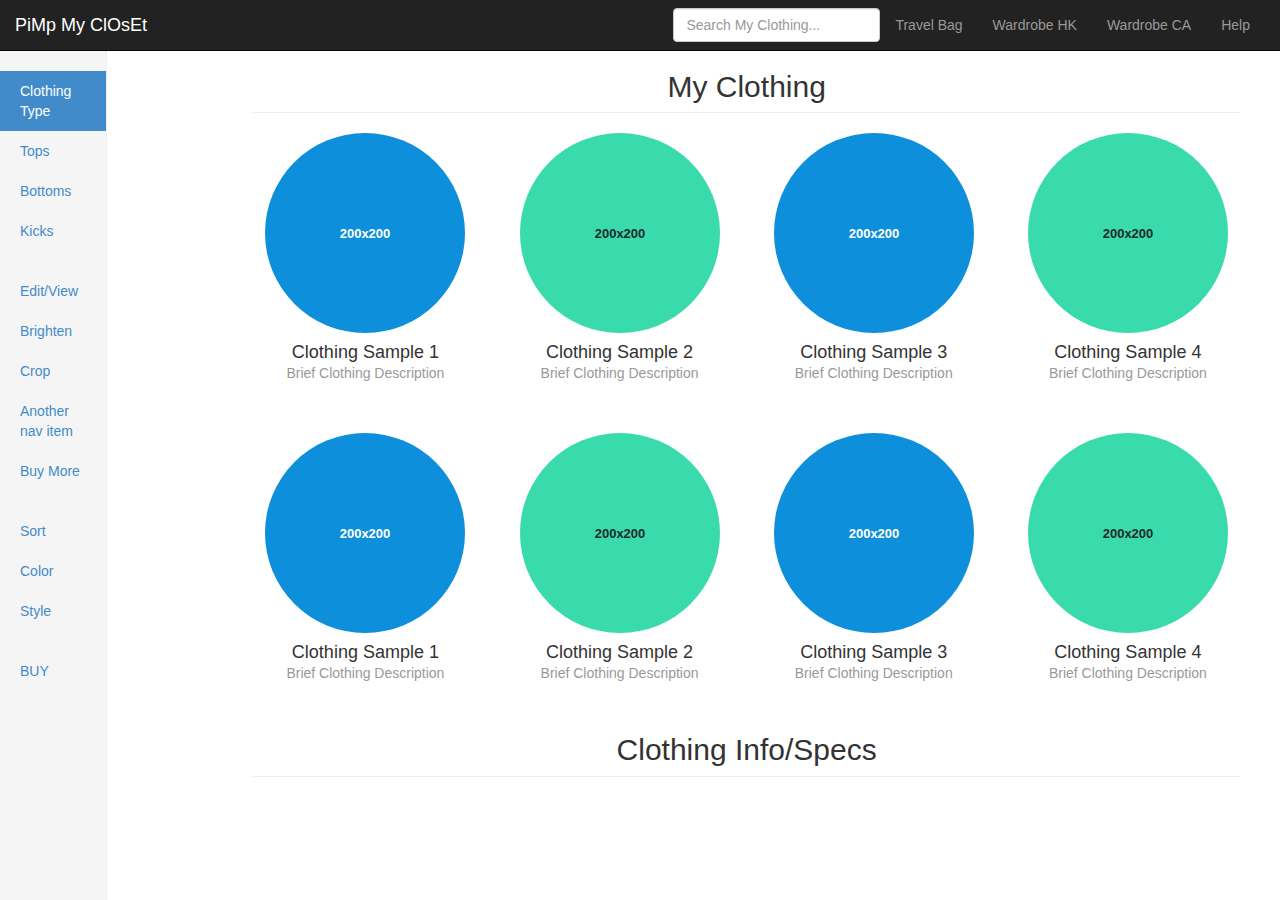
==== Dashboard Template for Bootstrap.html @ 852a36a3 "Initial Wireframe" ====
<!DOCTYPE html>
<html lang="en"><head>
<meta http-equiv="content-type" content="text/html; charset=UTF-8">
    <meta charset="utf-8">
    <meta http-equiv="X-UA-Compatible" content="IE=edge">
    <meta name="viewport" content="width=device-width, initial-scale=1">
    <meta name="description" content="">
    <meta name="author" content="">
    <link rel="shortcut icon" href="http://getbootstrap.com/assets/ico/favicon.ico">

    <title>Dashboard Template for Bootstrap</title>

    <!-- Bootstrap core CSS -->
    <link href="Dashboard%20Template%20for%20Bootstrap_files/bootstrap.css" rel="stylesheet">

    <!-- Custom styles for this templadte -->
    <link href="Dashboard%20Template%20for%20Bootstrap_files/dashboard.css" rel="stylesheet">

    
    <!--[if lt IE 9]><script src="../../assets/js/ie8-responsive-file-warning.js"></script><![endif]-->

    <!-- HTML5 shim and Respond.js IE8 support of HTML5 elements and media queries -->
    <!--[if lt IE 9]>
      <script src="https://oss.maxcdn.com/libs/html5shiv/3.7.0/html5shiv.js"></script>
      <script src="https://oss.maxcdn.com/libs/respond.js/1.4.2/respond.min.js"></script>
    <![endif]-->
  <style type="text/css" id="holderjs-style"></style></head>

  <body>

    <div class="navbar navbar-inverse navbar-fixed-top" role="navigation">  <!-- Top Menu Bar -->
      <div class="container-fluid">
        <div class="navbar-header">
          <button type="button" class="navbar-toggle" data-toggle="collapse" data-target=".navbar-collapse">
            <span class="sr-only">Toggle navigation</span>
            <span class="icon-bar"></span> <!-- Provide the three white lines on the the collapsible button -->
            <span class="icon-bar"></span>
            <span class="icon-bar"></span>
          </button>
          <a class="navbar-brand" href="#">PiMp My ClOsEt</a>
        </div>
        <div class="navbar-collapse collapse">
          <ul class="nav navbar-nav navbar-right">
            <li><a href="#">Travel Bag</a></li>
            <li><a href="#">Wardrobe HK</a></li>
            <li><a href="#">Wardrobe CA</a></li>
            <li><a href="#">Help</a></li>
          </ul>
          <form class="navbar-form navbar-right">
            <input class="form-control" placeholder="Search My Clothing..." type="text">
          </form>
        </div>
      </div>
    </div>

    <div class="container-fluid"> <!-- Side Menu Bar and Display Menu, Possibly Auto-hidden when screen is shrunk-->
      <div class="row">
        <div class="col-sm-3 col-md-1 sidebar">   <!-- Controls width of sidebar DEFAULT:2-->
          <ul class="nav nav-sidebar">                 <!-- First Navigation Section -->
            <li class="active"><a href="#">Clothing Type</a></li>
            <li><a href="#">Tops</a></li>
            <li><a href="#">Bottoms</a></li>
            <li><a href="#">Kicks</a></li>
          </ul>
          <ul class="nav nav-sidebar">                  <!-- Second Navigation Section -->
            <li><a href="">Edit/View</a></li>
            <li><a href="">Brighten</a></li>
            <li><a href="">Crop</a></li>
            <li><a href="">Another nav item</a></li>
            <li><a href="">Buy More</a></li>
          </ul>
          <ul class="nav nav-sidebar">                  <!-- Third Navigation Section -->
            <li><a href="">Sort</a></li>
            <li><a href="">Color</a></li>
            <li><a href="">Style</a></li>
          </ul>
          <ul class="nav nav-sidebar">                  <!-- Fourth Navigation Section -->
            <li><a href="">BUY</a></li>          
          </ul>          
        </div>

        <div class="col-sm-9 col-sm-offset-3 col-md-10 col-md-offset-2 main">   

        <!-- Controls Main Display Section -->
        <!-- "offset-X": offsets main area to the right, where X = col-md-X in sidebar above -->
        
          <h2 class="page-header">My Clothing</h2>

          <div class="row placeholders">      <!-- Clothing Models Top-->
            <div class="col-xs-6 col-sm-3 placeholder">
              <img src="[data-uri]" data-src="holder.js/200x200/auto/sky" class="img-responsive" alt="200x200">
              <h4>Clothing Sample 1</h4>
              <span class="text-muted">Brief Clothing Description</span>
            </div>
            <div class="col-xs-6 col-sm-3 placeholder">
              <img src="[data-uri]" data-src="holder.js/200x200/auto/vine" class="img-responsive" alt="200x200">
              <h4>Clothing Sample 2</h4>
              <span class="text-muted">Brief Clothing Description</span>
            </div>
            <div class="col-xs-6 col-sm-3 placeholder">
              <img src="[data-uri]" data-src="holder.js/200x200/auto/sky" class="img-responsive" alt="200x200">
              <h4>Clothing Sample 3</h4>
              <span class="text-muted">Brief Clothing Description</span>
            </div>
            <div class="col-xs-6 col-sm-3 placeholder">
              <img src="[data-uri]" data-src="holder.js/200x200/auto/vine" class="img-responsive" alt="200x200">
              <h4>Clothing Sample 4</h4>
              <span class="text-muted">Brief Clothing Description</span>
            </div>
          </div>

          <div class="row placeholders">      <!-- Clothing Models Bottom-->
            <div class="col-xs-6 col-sm-3 placeholder">
              <img src="[data-uri]" data-src="holder.js/200x200/auto/sky" class="img-responsive" alt="200x200">
              <h4>Clothing Sample 1</h4>
              <span class="text-muted">Brief Clothing Description</span>
            </div>
            <div class="col-xs-6 col-sm-3 placeholder">
              <img src="[data-uri]" data-src="holder.js/200x200/auto/vine" class="img-responsive" alt="200x200">
              <h4>Clothing Sample 2</h4>
              <span class="text-muted">Brief Clothing Description</span>
            </div>
            <div class="col-xs-6 col-sm-3 placeholder">
              <img src="[data-uri]" data-src="holder.js/200x200/auto/sky" class="img-responsive" alt="200x200">
              <h4>Clothing Sample 3</h4>
              <span class="text-muted">Brief Clothing Description</span>
            </div>
            <div class="col-xs-6 col-sm-3 placeholder">
              <img src="[data-uri]" data-src="holder.js/200x200/auto/vine" class="img-responsive" alt="200x200">
              <h4>Clothing Sample 4</h4>
              <span class="text-muted">Brief Clothing Description</span>
            </div>
          </div>

          <h2 class="sub-header">Clothing Info/Specs</h2>  <!-- Bottom Sub-Header --> 
          <!-- <div class="table-responsive">
            <table class="table table-striped">
              <thead>
                <tr>
                  <th>#</th>
                  <th>Header</th>
                  <th>Header</th>
                  <th>Header</th>
                  <th>Header</th>
                </tr>
              </thead>
              <tbody>
                <tr>
                  <td>1,015</td>
                  <td>sodales</td>
                  <td>ligula</td>
                  <td>in</td>
                  <td>libero</td>
                </tr>
              </tbody>
            </table>
          </div> -->
        </div>
      </div>
    </div>

    <!-- Bootstrap core JavaScript
    ================================================== -->
    <!-- Placed at the end of the document so the pages load faster -->
    <script src="Dashboard%20Template%20for%20Bootstrap_files/jquery.js"></script>
    <script src="Dashboard%20Template%20for%20Bootstrap_files/bootstrap.js"></script>
    <script src="Dashboard%20Template%20for%20Bootstrap_files/docs.js"></script>
  

</body></html>
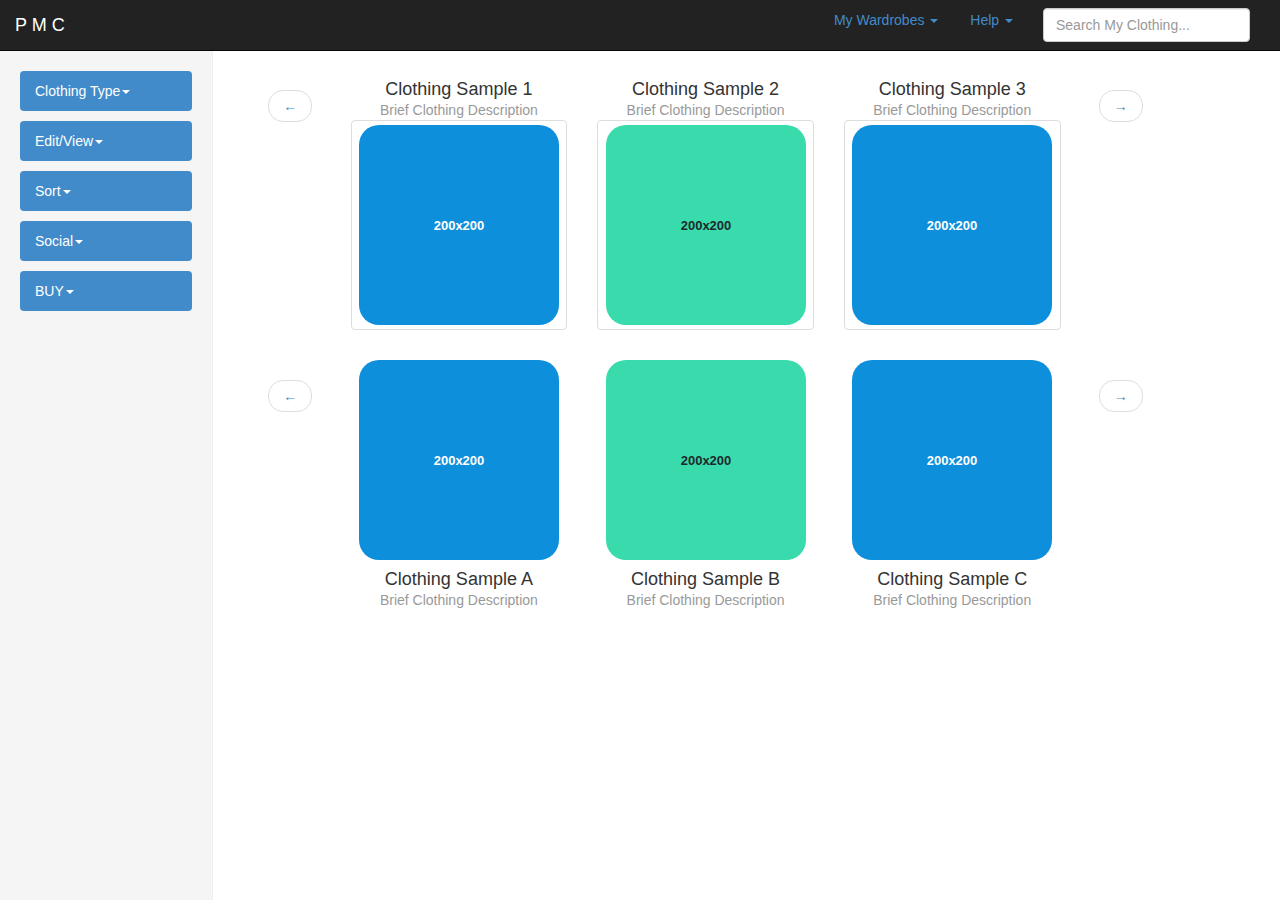
==== commit 0f71f372: "Updated Wire Frame: changed Title and Navigation Bars" ====
--- a/Dashboard Template for Bootstrap.html
+++ b/Dashboard Template for Bootstrap.html
@@ -8,7 +8,7 @@
     <meta name="author" content="">
     <link rel="shortcut icon" href="http://getbootstrap.com/assets/ico/favicon.ico">
 
-    <title>Dashboard Template for Bootstrap</title>
+    <title>PMC - Stash Your Threads Online</title>
 
     <!-- Bootstrap core CSS -->
     <link href="Dashboard%20Template%20for%20Bootstrap_files/bootstrap.css" rel="stylesheet">
@@ -28,111 +28,262 @@
 
   <body>
 
-    <div class="navbar navbar-inverse navbar-fixed-top" role="navigation">  <!-- Top Menu Bar -->
-      <div class="container-fluid">
-        <div class="navbar-header">
+    <div class="navbar  navbar-fixed-top navbar-inverse" role="navigation">  
+    <!-- Top Menu Bar: "fixed" stays on top, "static" moves with content -->
+    <!-- "navbar-inverse" inverts navbar bgcolor from normal bgcolor --> 
+      <div class="container-fluid">  <!-- Bootstrap 2-column nav & body, not fixed width-->
+      <!-- Brand and toggle get grouped for better mobile display -->
+
+        <div class="navbar-header">     <!-- Controls Navigation Bar including Collapse-->
           <button type="button" class="navbar-toggle" data-toggle="collapse" data-target=".navbar-collapse">
             <span class="sr-only">Toggle navigation</span>
             <span class="icon-bar"></span> <!-- Provide the three white lines on the the collapsible button -->
             <span class="icon-bar"></span>
             <span class="icon-bar"></span>
           </button>
-          <a class="navbar-brand" href="#">PiMp My ClOsEt</a>
+          <a class="navbar-brand" href="#">P M C</a> <!-- Left Corner App Title -->
         </div>
-        <div class="navbar-collapse collapse">
-          <ul class="nav navbar-nav navbar-right">
-            <li><a href="#">Travel Bag</a></li>
-            <li><a href="#">Wardrobe HK</a></li>
-            <li><a href="#">Wardrobe CA</a></li>
-            <li><a href="#">Help</a></li>
+
+<!-- <div class="navbar col-md-1">
+
+</div> -->
+
+        <div class="navbar-collapse collapse">    
+        <!-- Collects and Controls Right Navigation for Collapsible Hamburger -->
+
+          <form class="navbar-form navbar-right">  <!-- Deleted navbar-right -->
+            <input class="form-control" placeholder="Search My Clothing..." aligntype="search" >
+          </form>
+
+
+          <ul class="nav  nav-pills navbar-right"> <!-- navbar-nav -->
+              <li class="dropdown">    
+
+                  <a class="dropdown-toggle" data-toggle="dropdown" href="#">
+                    My Wardrobes <span class="caret"></span>
+                  </a>
+                  <ul class="dropdown-menu">
+                      <li><a href="#">
+                          <span class="badge pull-right">0</span>
+                          Travel Bag</a></li>
+                      <li role="presentation" class="divider"></li>
+                      <li><a href="#">
+                          <span class="badge pull-right">25</span>
+                          Hong Kong</a></li>
+                      <li><a href="#">
+                          <span class="badge pull-right">100</span>
+                          Alaska</a></li>
+                  </ul>
+
+              <li class="dropdown">
+                          <a class="dropdown-toggle" data-toggle="dropdown" href="#">
+                            Help <span class="caret"></span>
+                          </a>
+                  <ul class="dropdown-menu">
+                      <li role="presentation"><a role="menuitem" tabindex="-1" href="#">FAQs</a></li>
+                      <li role="presentation"><a role="menuitem" tabindex="-1" href="#">Site Map</a></li>
+                      <li role="presentation"><a role="menuitem" tabindex="-1" href="#">Report a Problem</a></li>
+                      <li role="presentation" class="divider"></li>
+                      <li role="presentation"><a role="menuitem" tabindex="-1" href="#">Support</a></li>
+                  </ul>
+<!--             <li><a href="#">Help</a></li> -->
           </ul>
-          <form class="navbar-form navbar-right">
-            <input class="form-control" placeholder="Search My Clothing..." type="text">
-          </form>
+
         </div>
+   
       </div>
     </div>
 
     <div class="container-fluid"> <!-- Side Menu Bar and Display Menu, Possibly Auto-hidden when screen is shrunk-->
       <div class="row">
-        <div class="col-sm-3 col-md-1 sidebar">   <!-- Controls width of sidebar DEFAULT:2-->
-          <ul class="nav nav-sidebar">                 <!-- First Navigation Section -->
-            <li class="active"><a href="#">Clothing Type</a></li>
-            <li><a href="#">Tops</a></li>
-            <li><a href="#">Bottoms</a></li>
-            <li><a href="#">Kicks</a></li>
+        <div class="col-sm-3 col-md-2 sidebar">   <!-- Controls width of sidebar DEFAULT:2-->
+
+          <ul class="nav nav-pills nav-stacked">                 <!-- First Navigation Section -->
+           <li class="dropdown active">
+              <a class="dropdown-toggle" data-toggle="dropdown" href="#">
+                <!-- <li> class="active"> -->
+                Clothing Type<span class="caret"></span>
+                <!-- </li> -->
+              </a>
+                      <ul class="dropdown-menu">
+                      <li role="presentation"><a role="menuitem" tabindex="-1" href="#">Tops
+                      <input type="checkbox" name="tops" value="checked">
+                      </a></li>
+                      <li role="presentation"><a role="menuitem" tabindex="-1" href="#">Bottoms
+                      <input type="checkbox" name="bottoms" value="checked">
+                      </a></li>
+                      <li role="presentation"><a role="menuitem" tabindex="-1" href="#">Kicks
+                      <input type="checkbox" name="footwear" value="">
+                      </a></li>
+                      </ul>
+<!--             <li><a href="#">Tops</a></li>
+<li><a href="#">Bottoms</a></li>
+<li><a href="#">Kicks</a></li> -->
           </ul>
-          <ul class="nav nav-sidebar">                  <!-- Second Navigation Section -->
-            <li><a href="">Edit/View</a></li>
-            <li><a href="">Brighten</a></li>
-            <li><a href="">Crop</a></li>
-            <li><a href="">Another nav item</a></li>
-            <li><a href="">Buy More</a></li>
-          </ul>
-          <ul class="nav nav-sidebar">                  <!-- Third Navigation Section -->
-            <li><a href="">Sort</a></li>
-            <li><a href="">Color</a></li>
-            <li><a href="">Style</a></li>
-          </ul>
-          <ul class="nav nav-sidebar">                  <!-- Fourth Navigation Section -->
-            <li><a href="">BUY</a></li>          
-          </ul>          
+<p></p>
+          <ul class="nav nav-pills nav-stacked">                 <!-- Second Navigation Section -->
+           <li class="dropdown active">
+              <a class="dropdown-toggle" data-toggle="dropdown" href="#">
+                <!-- <li> class="active"> -->
+                Edit/View<span class="caret"></span>
+                <!-- </li> -->
+              </a>
+                      <ul class="dropdown-menu">
+                      <li role="presentation"><a role="menuitem" tabindex="-1" href="#">Brighten</a></li>
+                      <li role="presentation"><a role="menuitem" tabindex="-1" href="#">Crop</a></li>
+                      </ul>
+          </ul>                      
+
+<p></p>
+          <ul class="nav nav-pills nav-stacked">                 <!-- Third Navigation Section -->
+           <li class="dropdown active">
+              <a class="dropdown-toggle" data-toggle="dropdown" href="#">
+                <!-- <li> class="active"> -->
+                Sort<span class="caret"></span>
+                <!-- </li> -->
+              </a>
+                      <ul class="dropdown-menu">
+                      <li role="presentation"><a role="menuitem" tabindex="-1" href="#">Color</a></li>
+                      <li role="presentation"><a role="menuitem" tabindex="-1" href="#">Style</a></li>
+                      </ul>
+          </ul> 
+
+<p></p>
+          <ul class="nav nav-pills nav-stacked">                 <!-- Fourth Navigation Section -->
+           <li class="dropdown active">
+              <a class="dropdown-toggle" data-toggle="dropdown" href="#">
+                <!-- <li> class="active"> -->
+                Social<span class="caret"></span>
+                <!-- </li> -->
+              </a>
+                      <ul class="dropdown-menu">
+                      <li role="presentation"><a role="menuitem" tabindex="-1" href="#">
+                      <span class="badge pull-right">25</span>
+                      Friends</a></li>
+                      <li role="presentation"><a role="menuitem" tabindex="-1" href="#">Share</a></li>
+                      </ul>
+          </ul> 
+
+<p></p>
+          <ul class="nav nav-pills nav-stacked">                 <!-- Third Navigation Section -->
+           <li class="dropdown active">
+              <a class="dropdown-toggle" data-toggle="dropdown" href="#">
+                <!-- <li> class="active"> -->
+                BUY<span class="caret"></span>
+                <!-- </li> -->
+              </a>
+                      <ul class="dropdown-menu">
+                      <li role="presentation"><a role="menuitem" tabindex="-1" href="#">Shop Online</a></li>
+                      <li role="presentation"><a role="menuitem" tabindex="-1" href="#">Shop Near You</a></li>
+                      </ul>
+          </ul> 
+
         </div>
 
         <div class="col-sm-9 col-sm-offset-3 col-md-10 col-md-offset-2 main">   
 
         <!-- Controls Main Display Section -->
         <!-- "offset-X": offsets main area to the right, where X = col-md-X in sidebar above -->
-        
-          <h2 class="page-header">My Clothing</h2>
+ 
+<div class="container-fluid">
+<!--           <h2 class="page-header">My Clothing</h2> -->
 
           <div class="row placeholders">      <!-- Clothing Models Top-->
+
+
+<div class="col-xs-1 col-sm-0 placeholder"> 
+<div class="container">
+
+  <div class="row">
+
+  </div>
+</div>
+
+<ul class="pager">
+  <li class="previous"><a href="#">&larr; </a></li>
+</ul>
+</div>
+
+            <div class="col-xs-6 col-sm-3 placeholder"> 
+              <h4>Clothing Sample 1</h4>
+              <span class="text-muted">Brief Clothing Description</span>
+                    <a href="#" class="thumbnail">
+              <img src="[data-uri]" data-src="holder.js/200x200/auto/sky" class="img-responsive" alt="200x200">
+                    </a>
+
+            </div>
+            <div class="col-xs-6 col-sm-3 placeholder">
+              <h4>Clothing Sample 2</h4>
+              <span class="text-muted">Brief Clothing Description</span>            
+                    <a href="#" class="thumbnail">            
+              <img src="[data-uri]" data-src="holder.js/200x200/auto/vine" class="img-responsive" alt="200x200">
+                    </a>
+
+            </div>
+            <div class="col-xs-6 col-sm-3 placeholder">
+              <h4>Clothing Sample 3</h4>
+              <span class="text-muted">Brief Clothing Description</span>            
+                    <a href="#" class="thumbnail">
+              <img src="[data-uri]" data-src="holder.js/200x200/auto/sky" class="img-responsive" alt="200x200">
+                    </a>
+
+            </div>
+
+<div class="col-xs-1 col-sm-0 placeholder"> 
+<ul class="pager">
+
+  <li class="next"><a href="#"> &rarr;</a></li>
+</ul> 
+</div>
+
+<!--             <div class="col-xs-6 col-sm-3 placeholder">
+        <a href="#" class="thumbnail">
+  <img src="[data-uri]" data-src="holder.js/200x200/auto/vine" class="img-responsive" alt="200x200">
+        </a>
+  <h4>Clothing Sample 4</h4>
+  <span class="text-muted">Brief Clothing Description</span>
+</div> -->
+          </div>
+
+          <div class="row placeholders">      <!-- Clothing Models Bottom-->
+
+<div class="col-xs-1 col-sm-0 placeholder"> 
+<ul class="pager">
+  <li class="previous"><a href="#">&larr; </a></li>
+<!--   <li class="next"><a href="#"> &rarr;</a></li> -->
+</ul> 
+</div>
+
+            <div class="col-xs-6 col-sm-3  placeholder">
+              <img src="[data-uri]" data-src="holder.js/200x200/auto/sky" class="img-responsive" alt="200x200">
+              <h4>Clothing Sample A</h4>
+              <span class="text-muted">Brief Clothing Description</span>
+            </div>
+            <div class="col-xs-6 col-sm-3 placeholder">
+              <img src="[data-uri]" data-src="holder.js/200x200/auto/vine" class="img-responsive" alt="200x200">
+              <h4>Clothing Sample B</h4>
+              <span class="text-muted">Brief Clothing Description</span>
+            </div>
             <div class="col-xs-6 col-sm-3 placeholder">
               <img src="[data-uri]" data-src="holder.js/200x200/auto/sky" class="img-responsive" alt="200x200">
-              <h4>Clothing Sample 1</h4>
+              <h4>Clothing Sample C</h4>
               <span class="text-muted">Brief Clothing Description</span>
             </div>
-            <div class="col-xs-6 col-sm-3 placeholder">
-              <img src="[data-uri]" data-src="holder.js/200x200/auto/vine" class="img-responsive" alt="200x200">
-              <h4>Clothing Sample 2</h4>
-              <span class="text-muted">Brief Clothing Description</span>
-            </div>
-            <div class="col-xs-6 col-sm-3 placeholder">
-              <img src="[data-uri]" data-src="holder.js/200x200/auto/sky" class="img-responsive" alt="200x200">
-              <h4>Clothing Sample 3</h4>
-              <span class="text-muted">Brief Clothing Description</span>
-            </div>
-            <div class="col-xs-6 col-sm-3 placeholder">
-              <img src="[data-uri]" data-src="holder.js/200x200/auto/vine" class="img-responsive" alt="200x200">
-              <h4>Clothing Sample 4</h4>
-              <span class="text-muted">Brief Clothing Description</span>
-            </div>
+
+<div class="col-xs-1 col-sm-0 placeholder"> 
+<ul class="pager">
+
+  <li class="next"><a href="#"> &rarr;</a></li>
+</ul> 
+</div>           
+<!--             <div class="col-xs-6 col-sm-3 placeholder">
+  <img src="[data-uri]" data-src="holder.js/200x200/auto/vine" class="img-responsive" alt="200x200">
+  <h4>Clothing Sample 4</h4>
+  <span class="text-muted">Brief Clothing Description</span>
+</div> -->
           </div>
-
-          <div class="row placeholders">      <!-- Clothing Models Bottom-->
-            <div class="col-xs-6 col-sm-3 placeholder">
-              <img src="[data-uri]" data-src="holder.js/200x200/auto/sky" class="img-responsive" alt="200x200">
-              <h4>Clothing Sample 1</h4>
-              <span class="text-muted">Brief Clothing Description</span>
-            </div>
-            <div class="col-xs-6 col-sm-3 placeholder">
-              <img src="[data-uri]" data-src="holder.js/200x200/auto/vine" class="img-responsive" alt="200x200">
-              <h4>Clothing Sample 2</h4>
-              <span class="text-muted">Brief Clothing Description</span>
-            </div>
-            <div class="col-xs-6 col-sm-3 placeholder">
-              <img src="[data-uri]" data-src="holder.js/200x200/auto/sky" class="img-responsive" alt="200x200">
-              <h4>Clothing Sample 3</h4>
-              <span class="text-muted">Brief Clothing Description</span>
-            </div>
-            <div class="col-xs-6 col-sm-3 placeholder">
-              <img src="[data-uri]" data-src="holder.js/200x200/auto/vine" class="img-responsive" alt="200x200">
-              <h4>Clothing Sample 4</h4>
-              <span class="text-muted">Brief Clothing Description</span>
-            </div>
-          </div>
-
-          <h2 class="sub-header">Clothing Info/Specs</h2>  <!-- Bottom Sub-Header --> 
+</div>
+<!--           <h2 class="sub-header">Clothing Info/Specs</h2> -->  <!-- Bottom Sub-Header --> 
           <!-- <div class="table-responsive">
             <table class="table table-striped">
               <thead>
